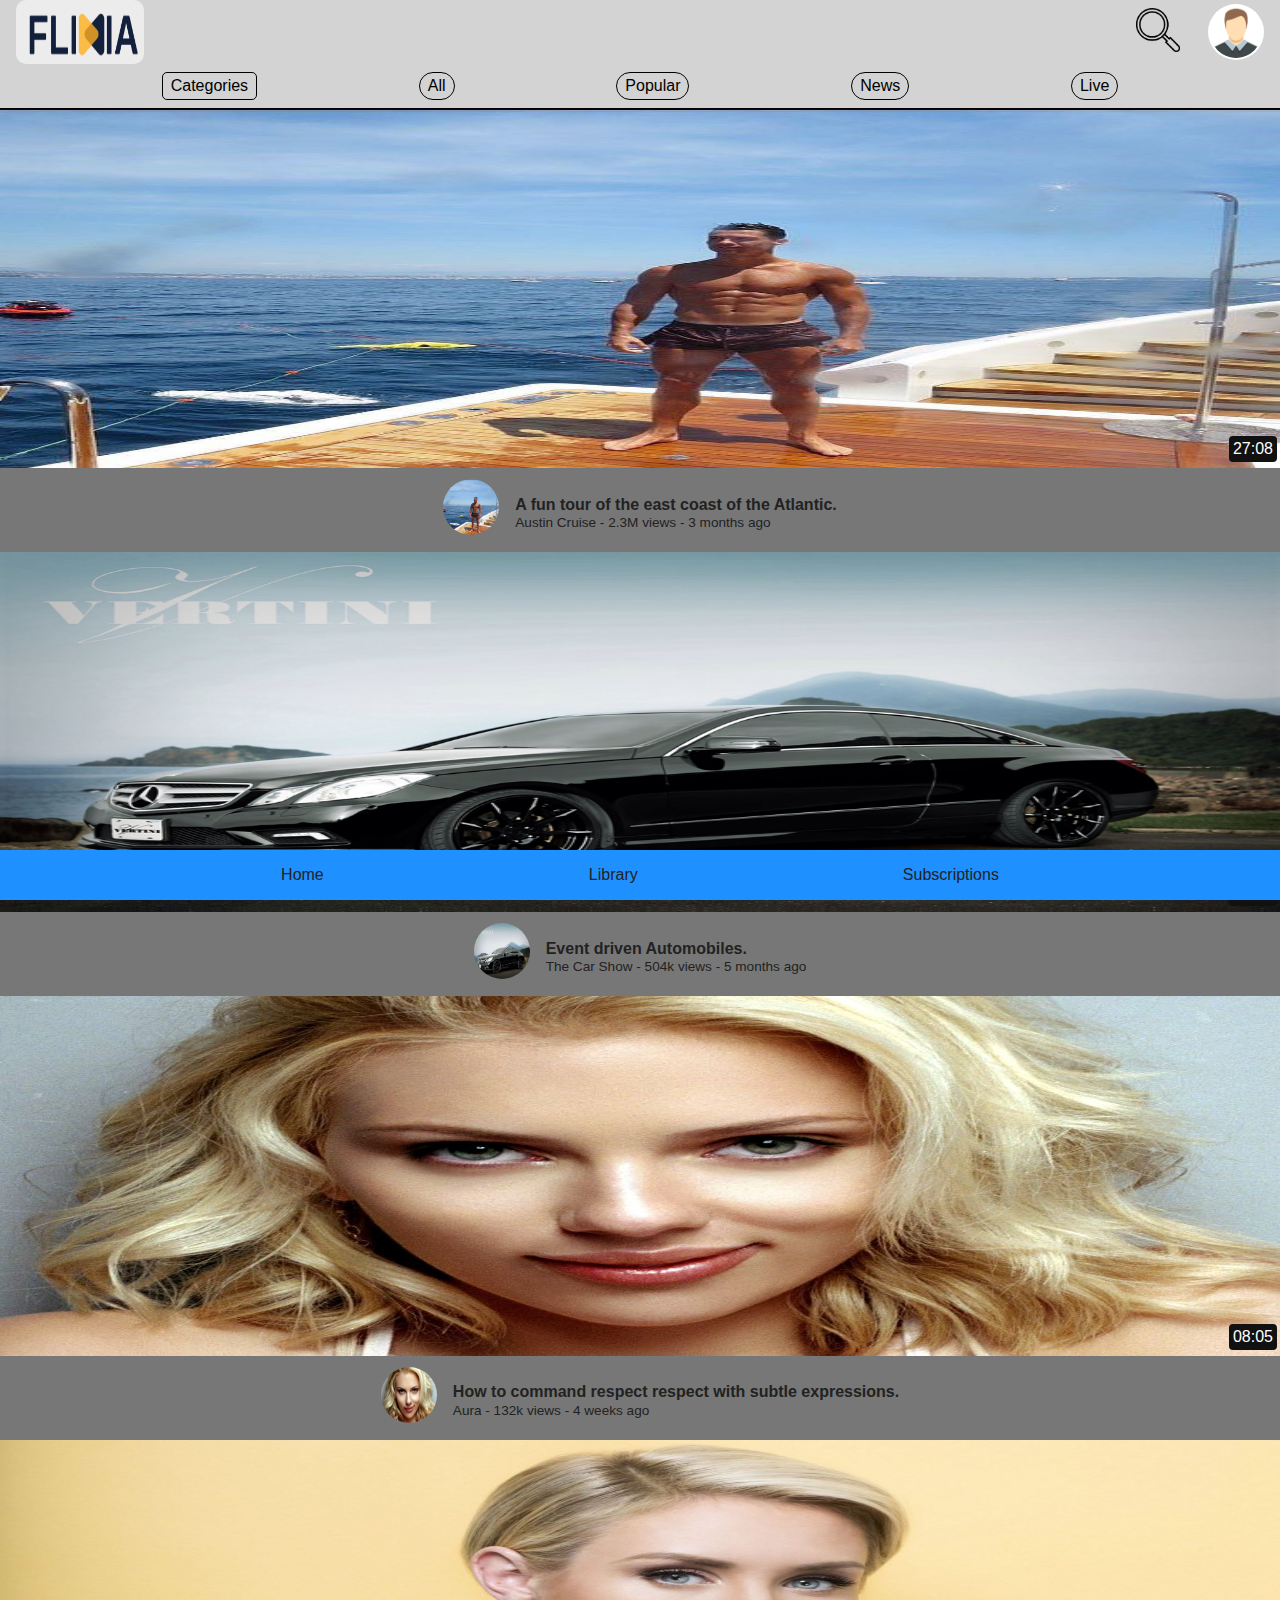
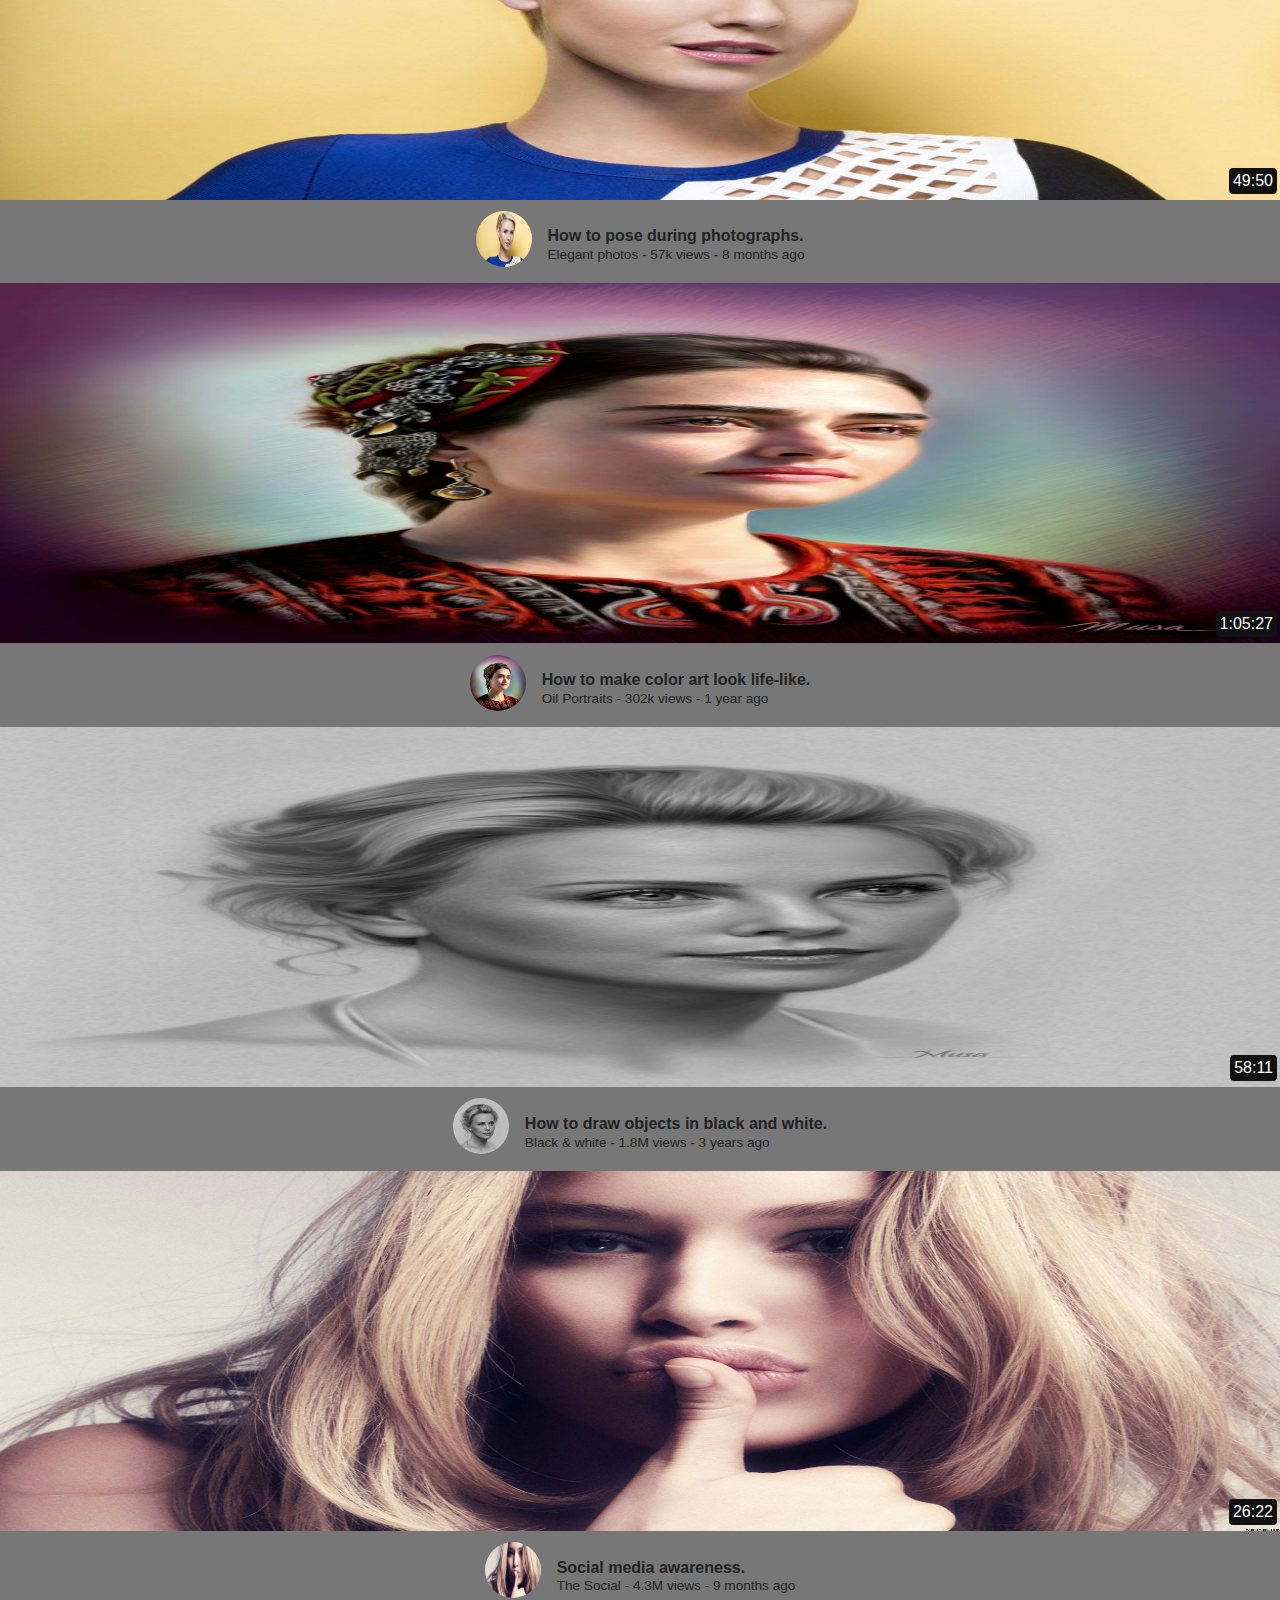
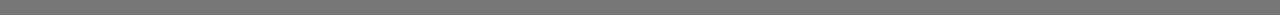
==== index.html @ a95a7e16 "added the right search icon and completed the base styling for the page" ====
<!DOCTYPE html>
<html lang="en">
<head>
    <meta charset="UTF-8">
    <meta http-equiv="X-UA-Compatible" content="IE=edge">
    <meta name="viewport" content="width=device-width, initial-scale=1.0">
    <title>Flixia</title>
    <link rel="stylesheet" href="index.css">
</head>
<body>
    <header>
        <nav class="navbar">
            <div class="top-nav">
                <div class="left">
                    <img id="logo" src="images/Flixia.PNG" alt="logo">
                </div>
                <div class="right">
                    <div class="nav-search">
                        <img src="images/search_wb.png" alt="">
                    </div>
                    <div><img id="profile" src="images/Male.png" alt="profile"></div>
                </div>
            </div>
            <div class="bottom-nav">
                <div id="cg">Categories</div>
                <div>All</div>
                <div>Popular</div>
                <div>News</div>
                <div>Live</div>
            </div>
        </nav>
    </header>

    <main>
        <section>
            <div>
                <div class="video-content">
                    <div class="thumbnail-box">
                        <img 
                            class="thumbnail" 
                            src="images/vacation2.jpg" 
                            alt="sea cruise"
                        >
                        <span class="duration">27:08</span>
                    </div>
                    <div class="vd-details">
                        <div>
                            <img 
                                class="thumbnail-small" 
                                src="images/vacation2.jpg" 
                                alt="sea cruise"
                            >
                        </div>
                        <div class="description">
                            <h4>A fun tour of the east coast of the Atlantic.</h4>
                            <p>Austin Cruise - 2.3M views - 3 months ago</p>
                        </div>
                    </div>
                </div>
                <div class="video-content">
                    <div class="thumbnail-box">
                        <img 
                            class="thumbnail" 
                            src="images/car show.jpg" 
                            alt="mercedes sedan"
                        >
                        <span class="duration">22:17</span>
                    </div>
                    <div class="vd-details">
                        <div>
                            <img 
                                class="thumbnail-small" 
                                src="images/car show.jpg" 
                                alt="mercedes sedan"
                            >
                        </div>
                        <div class="description">
                            <h4>Event driven Automobiles.</h4>
                            <p>The Car Show - 504k views - 5 months ago</p>
                        </div>
                    </div>
                </div>
                <div class="video-content">
                    <div class="thumbnail-box">
                        <img 
                            class="thumbnail" 
                            src="images/scarlett.jpg" 
                            alt="Scarlett Johanssen"
                        >
                        <span class="duration">08:05</span>
                    </div>
                    <div class="vd-details">
                        <div>
                            <img 
                                class="thumbnail-small" 
                                src="images/scarlett.jpg" 
                                alt="Scarlett Johanssen"
                            >
                        </div>
                        <div class="description">
                            <h4>How to command respect respect with subtle expressions.</h4>
                            <p>Aura - 132k views - 4 weeks ago</p>
                        </div>
                    </div>
                </div>
                <div class="video-content">
                    <div class="thumbnail-box">
                        <img 
                            class="thumbnail" 
                            src="images/portrait.jpg" 
                            alt="a lady in blue dress and brown background"
                        >
                        <span class="duration">49:50</span>
                    </div>
                    <div class="vd-details">
                        <div>
                            <img 
                                class="thumbnail-small" 
                                src="images/portrait.jpg" 
                                alt="a lady in blue dress and brown background"
                            >
                        </div>
                        <div class="description">
                            <h4>How to pose during photographs.</h4>
                            <p>Elegant photos - 57k views - 8 months ago</p>
                        </div>
                    </div>
                </div>
                <div class="video-content">
                    <div class="thumbnail-box">
                        <img 
                            class="thumbnail" 
                            src="images/color art.jpg" 
                            alt="color art"
                        >
                        <span class="duration">1:05:27</span>
                    </div>
                    <div class="vd-details">
                        <div>
                            <img 
                                class="thumbnail-small" 
                                src="images/color art.jpg" 
                                alt="color art"
                            >
                        </div>
                        <div class="description">
                            <h4>How to make color art look life-like.</h4>
                            <p>Oil Portraits - 302k views - 1 year ago</p>
                        </div>
                    </div>
                </div>
                <div class="video-content">
                    <div class="thumbnail-box">
                        <img 
                            class="thumbnail" 
                            src="images/charlize.jpg" 
                            alt="black and white portrait"
                        >
                        <span class="duration">58:11</span>
                    </div>
                    <div class="vd-details">
                        <div>
                            <img 
                                class="thumbnail-small" 
                                src="images/charlize.jpg" 
                                alt="black and white portrait"
                            >
                        </div>
                        <div class="description">
                            <h4>How to draw objects in black and white.</h4>
                            <p>Black & white - 1.8M views - 3 years ago</p>
                        </div>
                    </div>
                </div>
                <div class="video-content">
                    <div class="thumbnail-box">
                        <img 
                            class="thumbnail" 
                            src="images/thumbsup.jpg" 
                            alt="a lady with her hand on her lips"
                        >
                        <span class="duration">26:22</span>
                    </div>
                    <div class="vd-details">
                        <div>
                            <img 
                                class="thumbnail-small" 
                                src="images/thumbsup.jpg" 
                                alt="a lady with her hand on her lips"
                            >
                        </div>
                        <div class="description">
                            <h4>Social media awareness.</h4>
                            <p>The Social - 4.3M views - 9 months ago</p>
                        </div>
                    </div>
                </div>
            </div>
        </section>
    </main>

    <footer>
        <div class="footer-els">
            <div>Home</div>
            <div>Library</div>
            <div>Subscriptions</div>
        </div>
    </footer>
</body>
</html>
---- index.css ----
/* General styling */
* {
    box-sizing: border-box;
}

html {
    font-family: 'Montserrat', sans-serif;
}

body {
    margin: 0;
    color: #222;
    background-color: lightgrey;
    /* background: rgb(75, 75, 134); */
}

/* Navigation styles */
nav.navbar {
    display: flex;
    flex-direction: column;
}

div.top-nav {
    display: flex;
    justify-content: space-between;
    height: 4rem;
    
}

img#logo {
    border-radius: 10px;
    width: 8rem;
    height: 100%;
    margin-left: 1rem;
}

.right {
    display: flex;
    width: 10.5rem;
    align-items: center;
    justify-content: space-between;
}

.nav-search img {
    margin-left: 1.5rem;
    width: 2.75rem;
    height: 2.75rem;
}

img#profile {
    width: 3.5rem;
    height: 3.5rem;
    padding: 0.125rem;
    border-radius: 50%;
    background-color: white;
    margin-right: 1rem;
    margin-top: 0.25rem;
}

div.bottom-nav {
    display: flex;
    justify-content: space-evenly;
    /* background-color: coral; */
    color: black;
    max-width: 100%;
}

#cg {
    border-radius: 5px;
}

div.bottom-nav div {
    display: flex;
    align-items: center;
    border: 1px solid black;
    border-radius: 20px;
    padding: 0.25rem 0.5rem;
    margin: 0.5rem 0;
}

div.bottom-nav div:hover {
    background-color: #333;
    color: #ddd;
    cursor: pointer;
}

.thumbnail-box {
    position: relative;
    margin-bottom: -.85rem;
}

.thumbnail {
    width: 100%;
    height: 22.5rem;
    transition: all 0.8s;
}

.thumbnail:hover {
    cursor: pointer;
    transform: scale(1.05);
    overflow: hidden;
}

.duration {
    background-color: #111;
    color: white;
    padding: 0.25rem;
    border-radius: 4px;
    position: absolute;
    right: 3px;
    bottom: 10px;
}

.vd-details {
    /* margin-top: -7px; */
    display: flex;
    justify-content: center;
    align-items: center;
    padding-top: 0.5rem;
    background-color: #777;
}

.thumbnail-small {
    width: 3.5rem;
    height: 3.5rem;
    border-radius: 50%;
    margin: 0 0.5rem;
}

.description {
    padding: 0.5rem;
}

.description h4 {
    margin-bottom: -0.75rem;
}

.description p {
    font-weight: 500;
    font-size: 85%;
}

.footer-els {
    display: flex;
    justify-content: space-evenly;
    width: 100%;
    background-color: dodgerblue;
    padding: 1rem;
    position: fixed;
    bottom: 0;
}
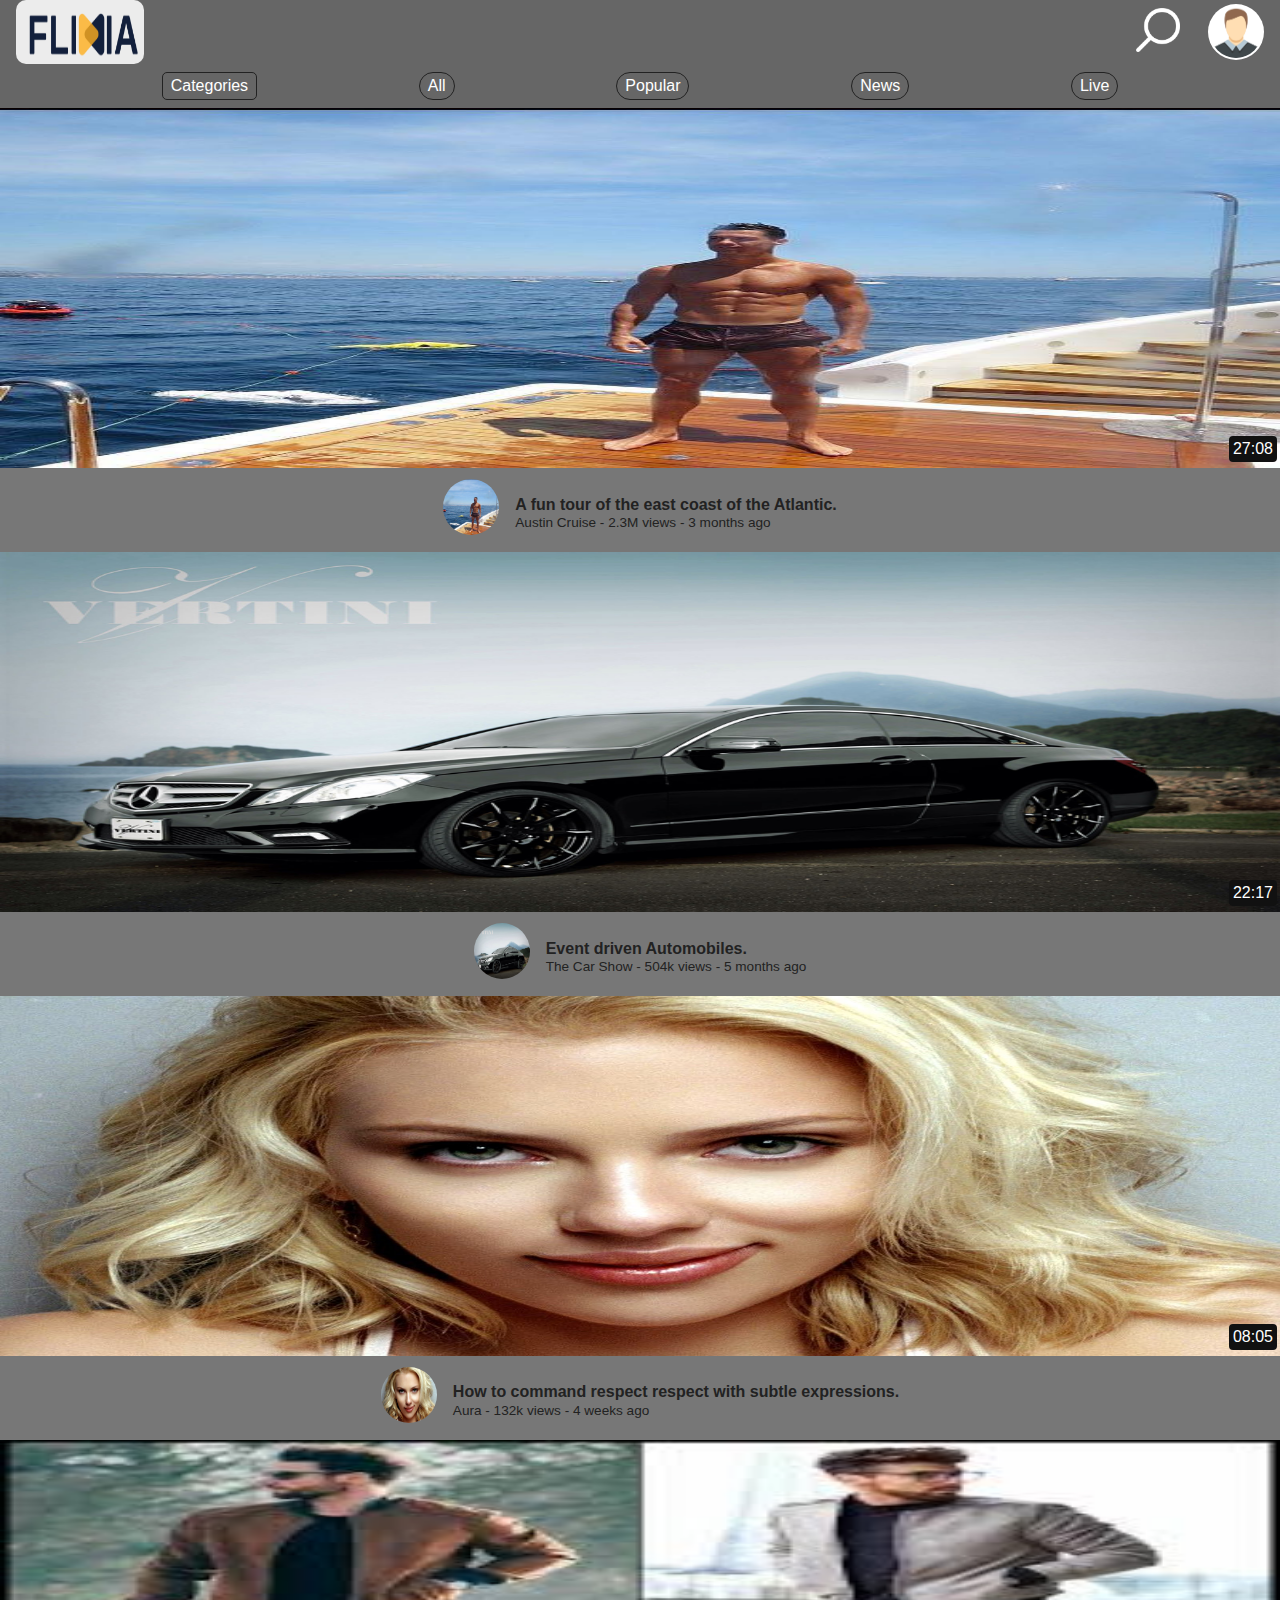
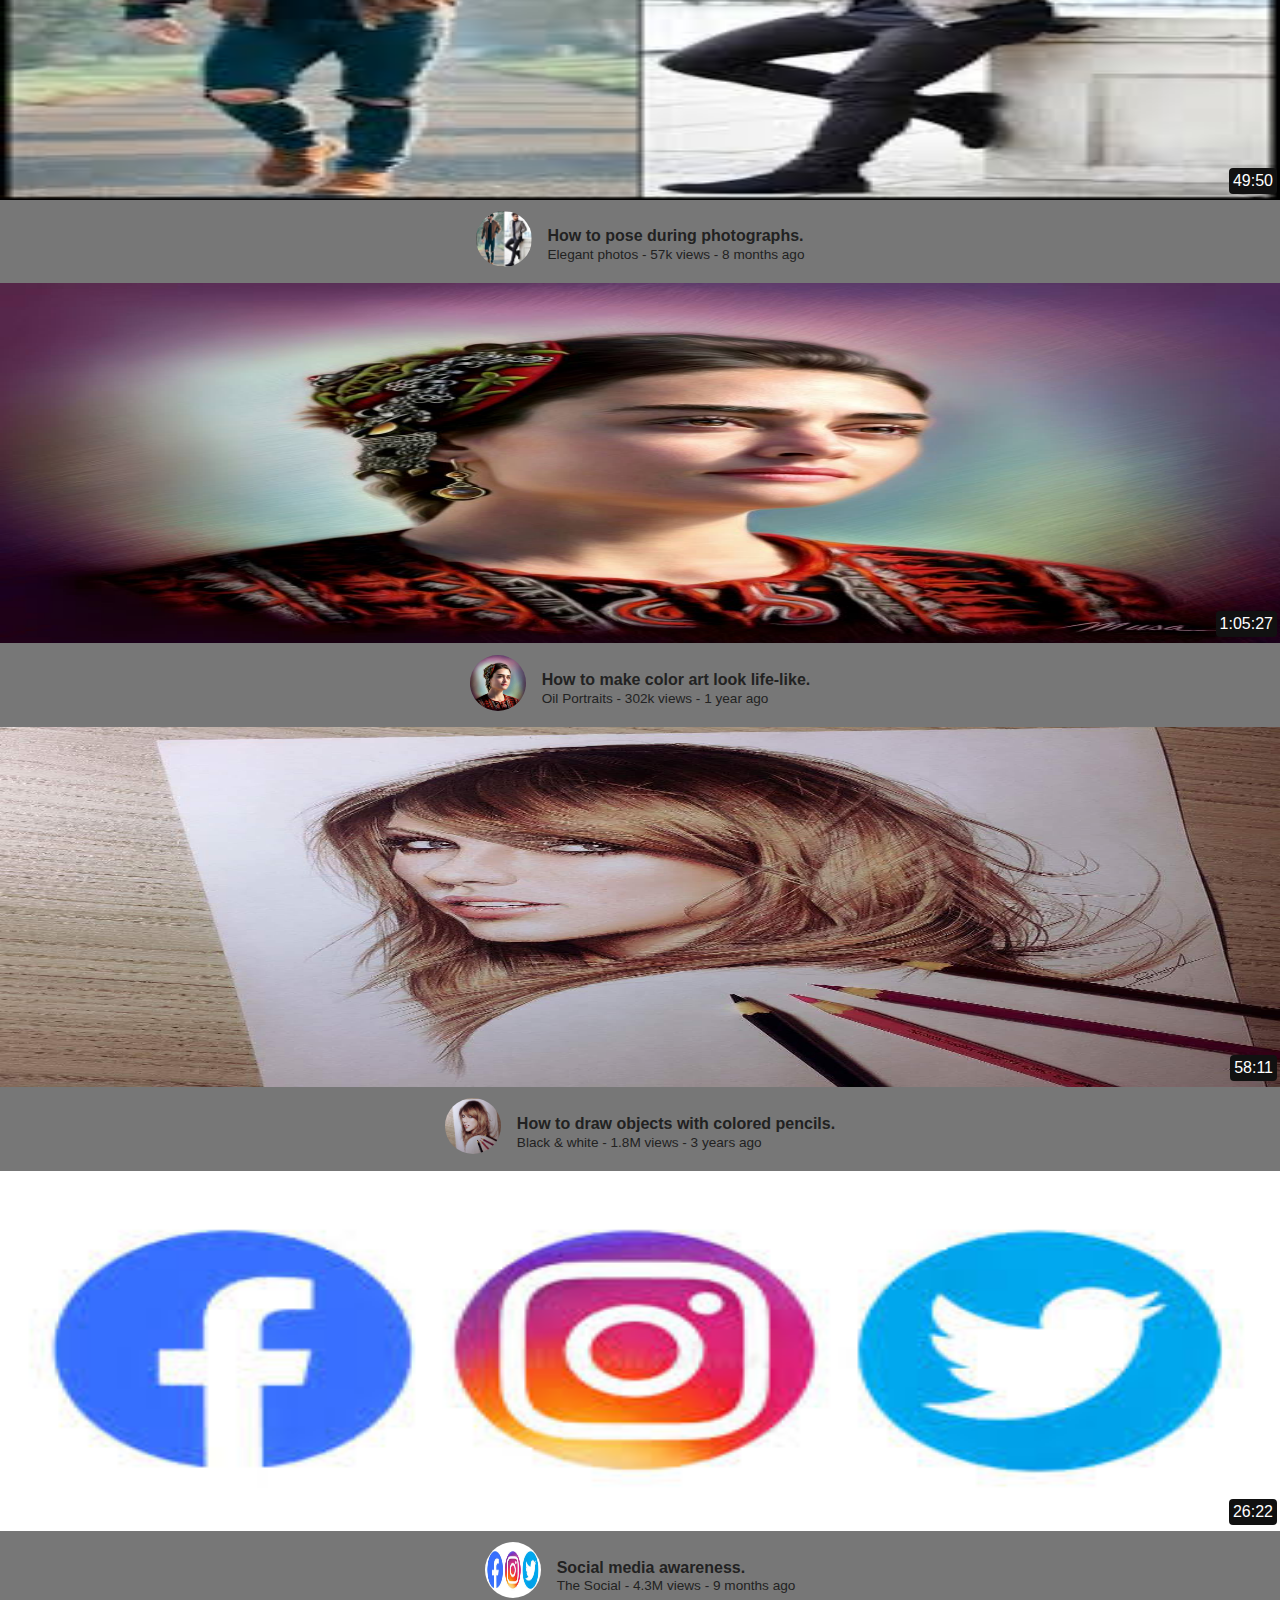
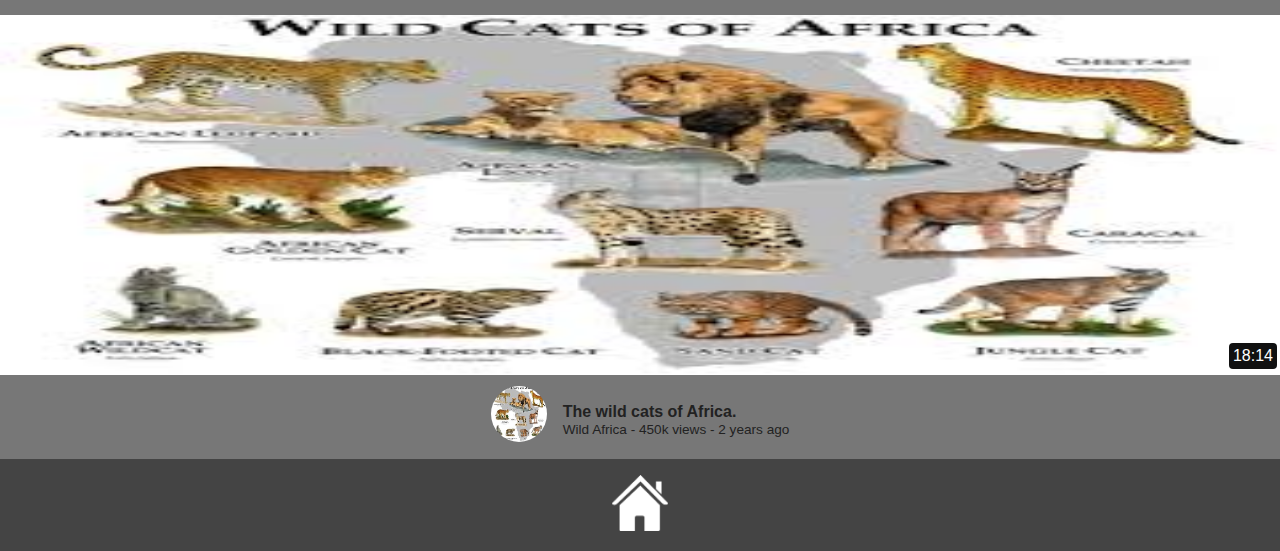
==== commit aae99164: "added more photos and more styles" ====
--- a/index.html
+++ b/index.html
@@ -16,7 +16,7 @@
                 </div>
                 <div class="right">
                     <div class="nav-search">
-                        <img src="images/search_wb.png" alt="">
+                        <img src="images/search_wr.png" alt="">
                     </div>
                     <div><img id="profile" src="images/Male.png" alt="profile"></div>
                 </div>
@@ -33,7 +33,7 @@
 
     <main>
         <section>
-            <div>
+            <div class="video-contents">
                 <div class="video-content">
                     <div class="thumbnail-box">
                         <img 
@@ -107,7 +107,7 @@
                     <div class="thumbnail-box">
                         <img 
                             class="thumbnail" 
-                            src="images/portrait.jpg" 
+                            src="images/posing.jpeg" 
                             alt="a lady in blue dress and brown background"
                         >
                         <span class="duration">49:50</span>
@@ -116,7 +116,7 @@
                         <div>
                             <img 
                                 class="thumbnail-small" 
-                                src="images/portrait.jpg" 
+                                src="images/posing.jpeg" 
                                 alt="a lady in blue dress and brown background"
                             >
                         </div>
@@ -153,7 +153,7 @@
                     <div class="thumbnail-box">
                         <img 
                             class="thumbnail" 
-                            src="images/charlize.jpg" 
+                            src="images/pencil_art.jpg" 
                             alt="black and white portrait"
                         >
                         <span class="duration">58:11</span>
@@ -162,12 +162,12 @@
                         <div>
                             <img 
                                 class="thumbnail-small" 
-                                src="images/charlize.jpg" 
-                                alt="black and white portrait"
-                            >
-                        </div>
-                        <div class="description">
-                            <h4>How to draw objects in black and white.</h4>
+                                src="images/pencil_art.jpg" 
+                                alt="colored art"
+                            >
+                        </div>
+                        <div class="description">
+                            <h4>How to draw objects with colored pencils.</h4>
                             <p>Black & white - 1.8M views - 3 years ago</p>
                         </div>
                     </div>
@@ -176,8 +176,8 @@
                     <div class="thumbnail-box">
                         <img 
                             class="thumbnail" 
-                            src="images/thumbsup.jpg" 
-                            alt="a lady with her hand on her lips"
+                            src="images/social3.jpeg" 
+                            alt="social media icons"
                         >
                         <span class="duration">26:22</span>
                     </div>
@@ -185,13 +185,35 @@
                         <div>
                             <img 
                                 class="thumbnail-small" 
-                                src="images/thumbsup.jpg" 
-                                alt="a lady with her hand on her lips"
+                                src="images/social3.jpeg" 
+                                alt="social media icons"
                             >
                         </div>
                         <div class="description">
                             <h4>Social media awareness.</h4>
                             <p>The Social - 4.3M views - 9 months ago</p>
+                        </div>
+                    </div>
+                <div class="video-content">
+                    <div class="thumbnail-box">
+                        <img 
+                            class="thumbnail" 
+                            src="images/wildcats.jpeg" 
+                            alt="african wildcats"
+                        >
+                        <span class="duration">18:14</span>
+                    </div>
+                    <div class="vd-details">
+                        <div>
+                            <img 
+                                class="thumbnail-small" 
+                                src="images/wildcats.jpeg" 
+                                alt="african wildcats"
+                            >
+                        </div>
+                        <div class="description">
+                            <h4>The wild cats of Africa.</h4>
+                            <p>Wild Africa - 450k views - 2 years ago</p>
                         </div>
                     </div>
                 </div>
@@ -201,9 +223,11 @@
 
     <footer>
         <div class="footer-els">
-            <div>Home</div>
-            <div>Library</div>
-            <div>Subscriptions</div>
+            <div>
+                <img class="home" src="images/home.png" alt="house icon">
+            </div>
+            <!-- <div>Library</div>
+            <div>Subscriptions</div> -->
         </div>
     </footer>
 </body>
--- a/index.css
+++ b/index.css
@@ -11,7 +11,7 @@
 body {
     margin: 0;
     color: #222;
-    background-color: lightgrey;
+    /* background-color: lightgrey; */
     /* background: rgb(75, 75, 134); */
 }
 
@@ -19,6 +19,7 @@
 nav.navbar {
     display: flex;
     flex-direction: column;
+    background-color: #666;
 }
 
 div.top-nav {
@@ -46,6 +47,7 @@
     margin-left: 1.5rem;
     width: 2.75rem;
     height: 2.75rem;
+    cursor: pointer;
 }
 
 img#profile {
@@ -61,8 +63,7 @@
 div.bottom-nav {
     display: flex;
     justify-content: space-evenly;
-    /* background-color: coral; */
-    color: black;
+    color: white;
     max-width: 100%;
 }
 
@@ -73,7 +74,7 @@
 div.bottom-nav div {
     display: flex;
     align-items: center;
-    border: 1px solid black;
+    border: 1px solid #222;
     border-radius: 20px;
     padding: 0.25rem 0.5rem;
     margin: 0.5rem 0;
@@ -83,6 +84,12 @@
     background-color: #333;
     color: #ddd;
     cursor: pointer;
+}
+
+/* Main section styles */
+.video-contents {
+    display: flex;
+    flex-direction: column;
 }
 
 .thumbnail-box {
@@ -113,7 +120,6 @@
 }
 
 .vd-details {
-    /* margin-top: -7px; */
     display: flex;
     justify-content: center;
     align-items: center;
@@ -145,8 +151,15 @@
     display: flex;
     justify-content: space-evenly;
     width: 100%;
-    background-color: dodgerblue;
+    background-color: #444;
     padding: 1rem;
-    position: fixed;
-    bottom: 0;
+    /* position: fixed;
+    bottom: 0; */
 }
+
+.home {
+    justify-self: center;
+    align-self: center;
+    width: 3.5rem;
+    height: 3.5rem;
+}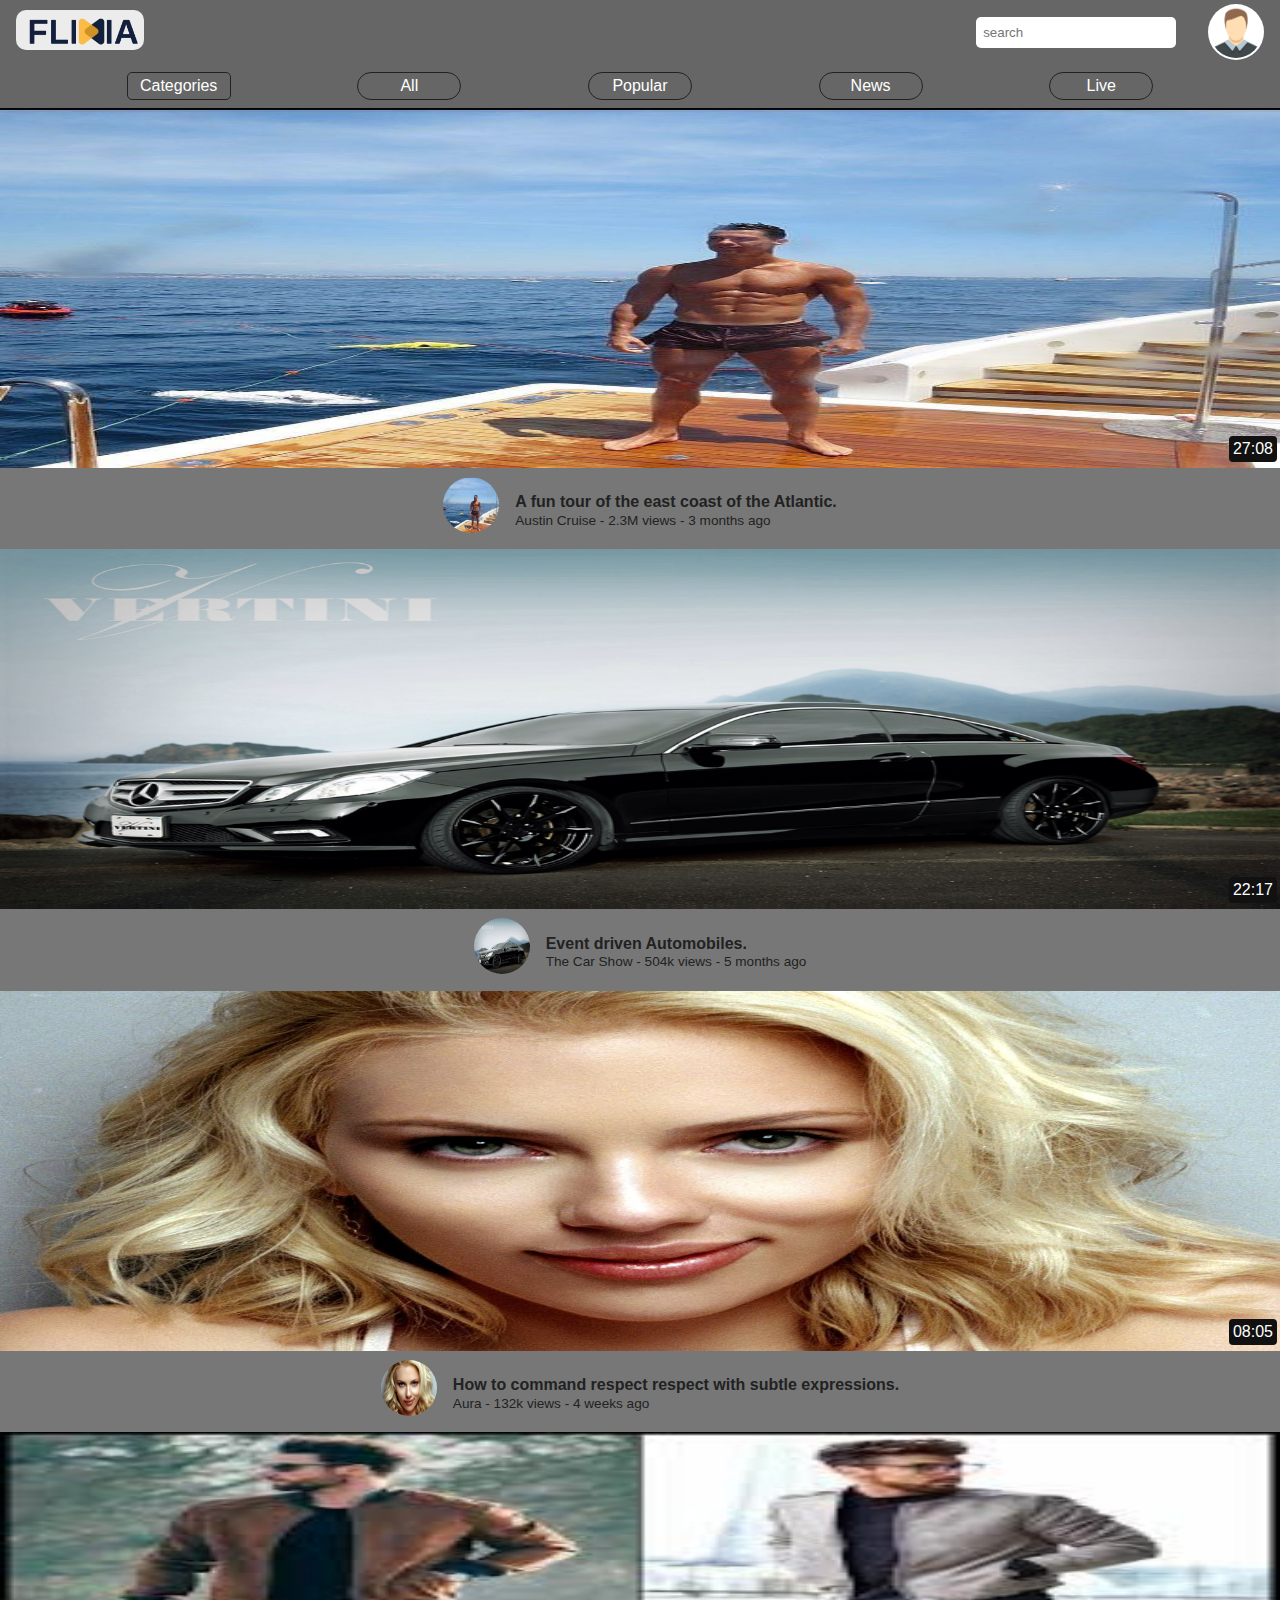
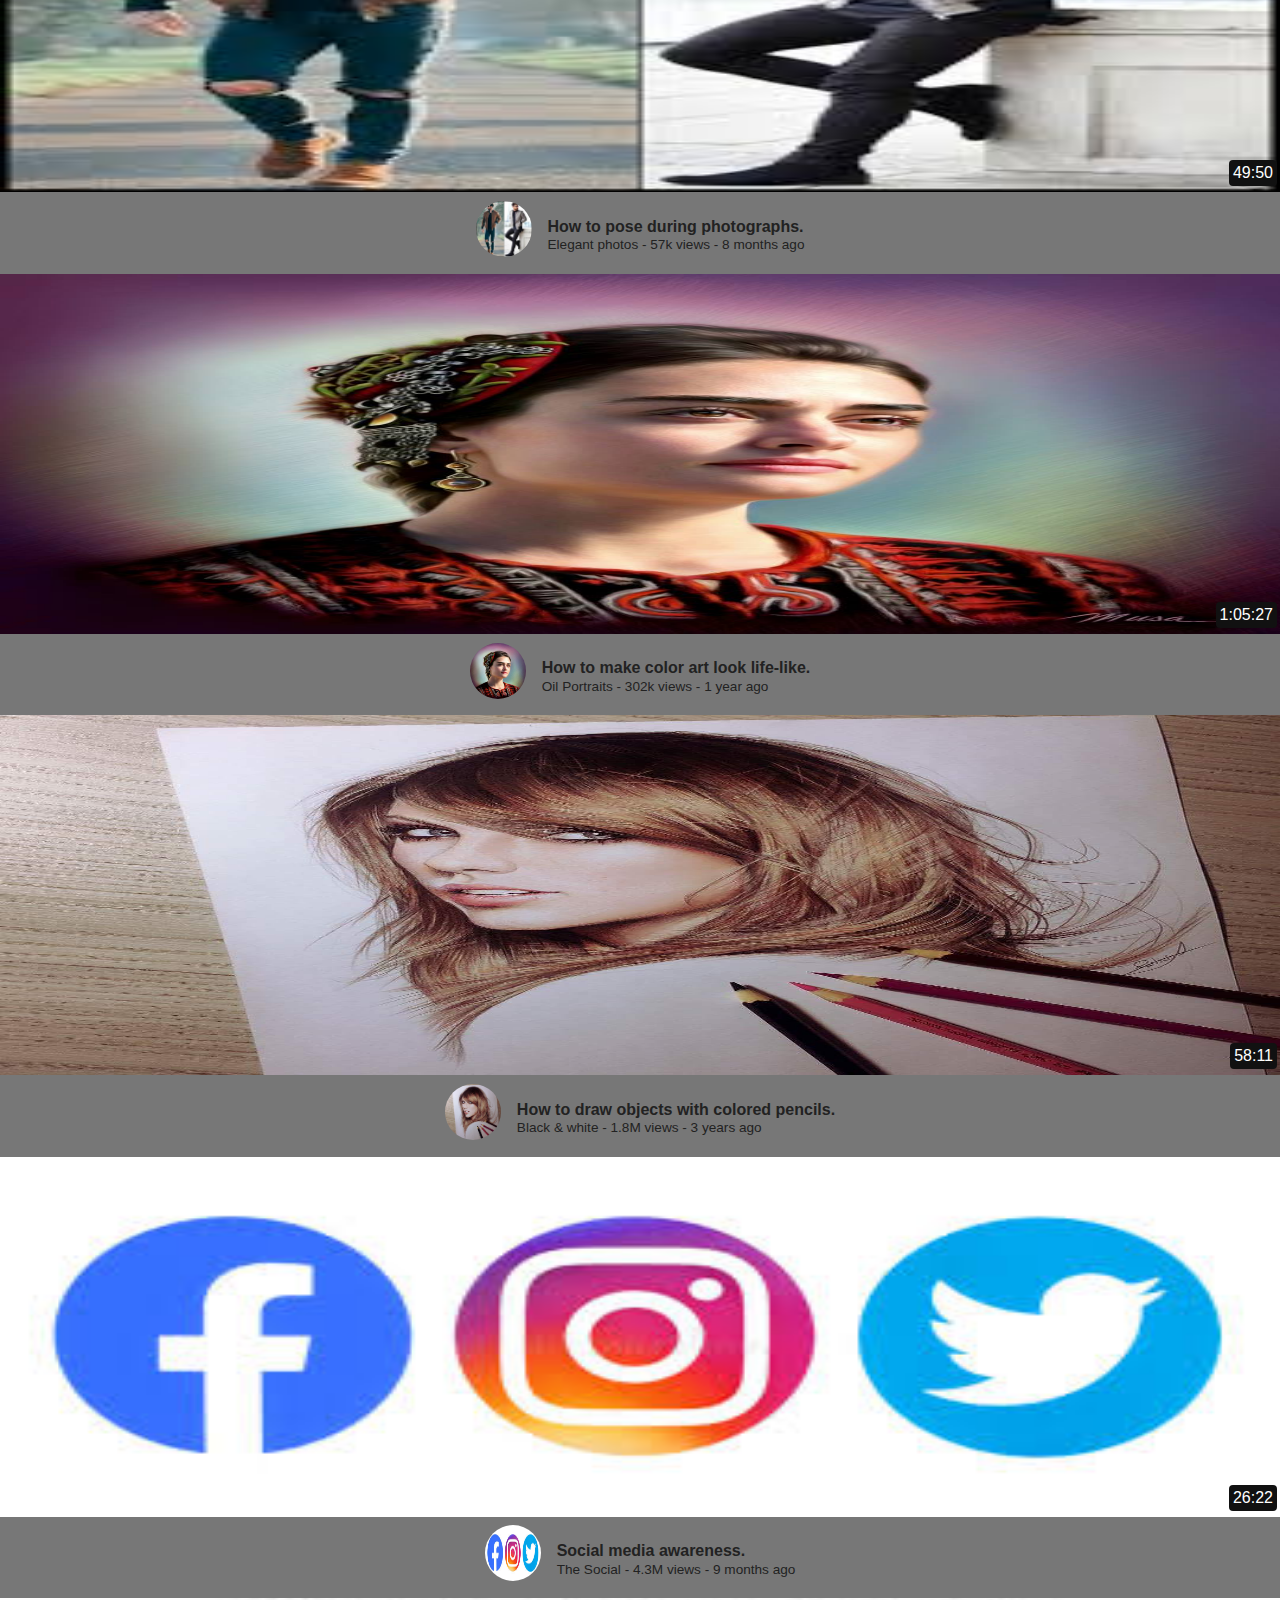
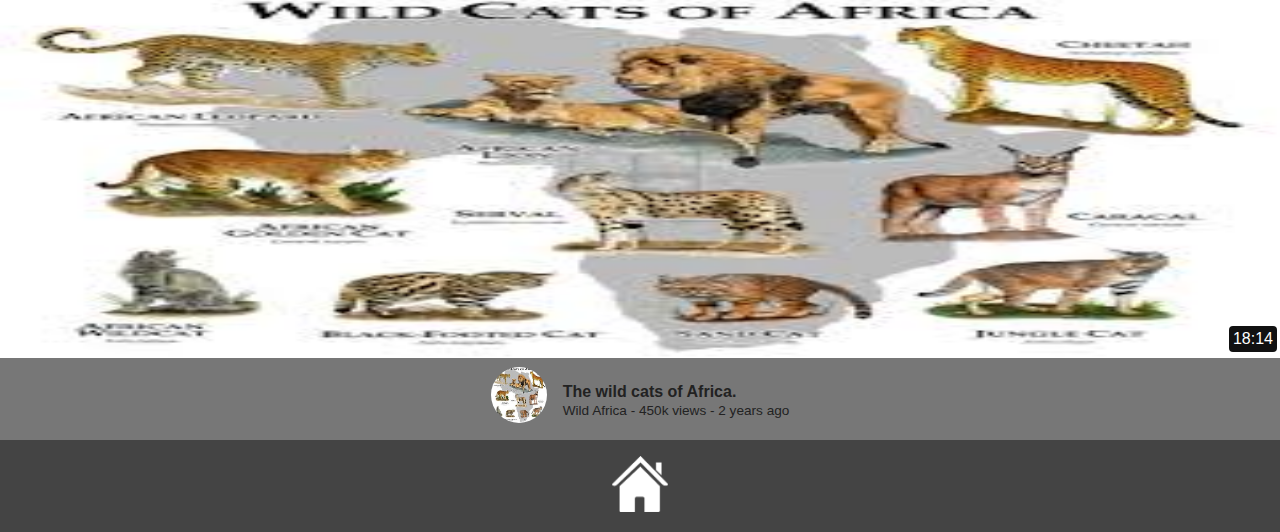
==== commit 3f153626: "added some media query" ====
--- a/index.html
+++ b/index.html
@@ -15,8 +15,11 @@
                     <img id="logo" src="images/Flixia.PNG" alt="logo">
                 </div>
                 <div class="right">
-                    <div class="nav-search">
+                    <div class="nav-search-icon">
                         <img src="images/search_wr.png" alt="">
+                    </div>
+                    <div class="nav-search-bar">
+                        <input type="text" placeholder="search">
                     </div>
                     <div><img id="profile" src="images/Male.png" alt="profile"></div>
                 </div>
--- a/index.css
+++ b/index.css
@@ -34,6 +34,7 @@
     width: 8rem;
     height: 100%;
     margin-left: 1rem;
+    cursor: pointer;
 }
 
 .right {
@@ -43,11 +44,15 @@
     justify-content: space-between;
 }
 
-.nav-search img {
+.nav-search-icon img {
     margin-left: 1.5rem;
     width: 2.75rem;
     height: 2.75rem;
     cursor: pointer;
+}
+
+.nav-search-bar {
+    display: none;
 }
 
 img#profile {
@@ -123,7 +128,7 @@
     display: flex;
     justify-content: center;
     align-items: center;
-    padding-top: 0.5rem;
+    padding-top: 0.35rem;
     background-color: #777;
 }
 
@@ -162,4 +167,55 @@
     align-self: center;
     width: 3.5rem;
     height: 3.5rem;
+}
+
+@media only screen and (min-width: 600px) {
+    .top-nav {
+        align-items: center;
+        padding-right: 0 2rem;
+        /* justify-content: center; */
+    }
+
+    .bottom-nav {
+        justify-content: space-between;
+    }
+
+    .bottom-nav div {
+        display: flex;
+        align-items: center;
+        justify-content: center;
+        width: 6.5rem;
+        text-align: center;
+    }
+
+    .nav-search-icon {
+        display: none;
+    }
+
+    .nav-search-bar {
+        display: block;
+        margin-left: -8.5rem;
+    }
+    
+    .nav-search-bar input {
+        width: 12.5rem;
+        padding: 0.5rem 0.45rem;
+        border: none;
+        border-radius: 5px;
+        outline: none;
+    }
+
+    /* .thumbnail {
+        height: 35rem;
+    } */
+}
+
+@media only screen and (min-width: 768px) {
+    body {
+        background-color: olive;
+    }
+}
+
+@media only screen and (min-width: 992px) {
+
 }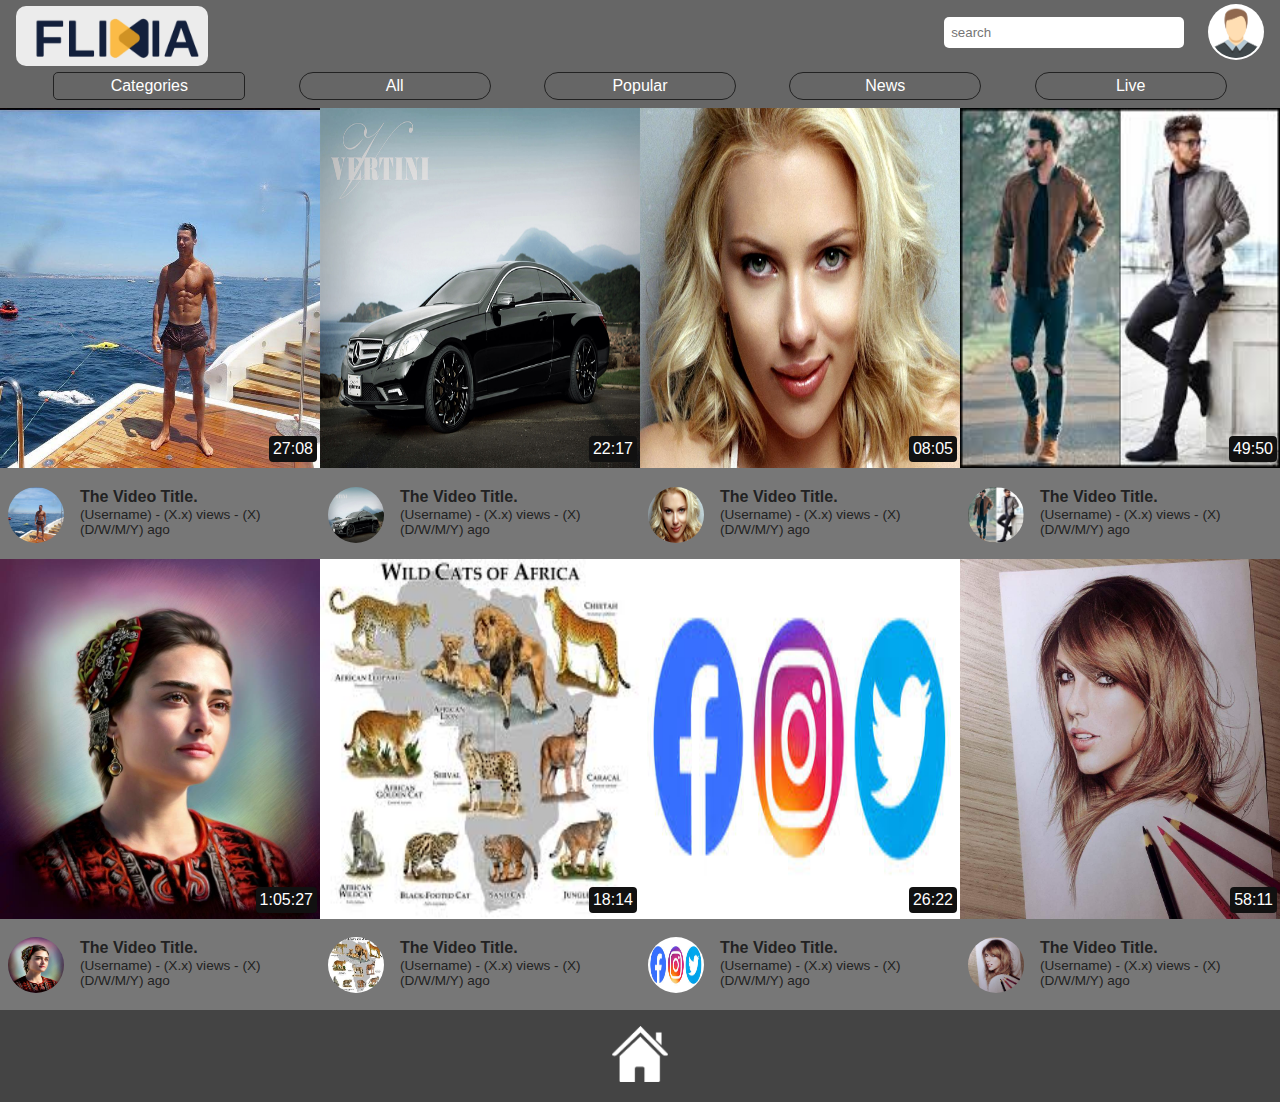
==== commit 5761b284: "made the page responsive on mobile, tablet and desktop" ====
--- a/index.html
+++ b/index.html
@@ -37,6 +37,7 @@
     <main>
         <section>
             <div class="video-contents">
+
                 <div class="video-content">
                     <div class="thumbnail-box">
                         <img 
@@ -55,11 +56,12 @@
                             >
                         </div>
                         <div class="description">
-                            <h4>A fun tour of the east coast of the Atlantic.</h4>
-                            <p>Austin Cruise - 2.3M views - 3 months ago</p>
-                        </div>
-                    </div>
-                </div>
+                            <h4>The Video Title.</h4>
+                            <p>(Username) - (X.x) views - (X) (D/W/M/Y) ago</p>
+                        </div>
+                    </div>
+                </div>
+
                 <div class="video-content">
                     <div class="thumbnail-box">
                         <img 
@@ -78,11 +80,12 @@
                             >
                         </div>
                         <div class="description">
-                            <h4>Event driven Automobiles.</h4>
-                            <p>The Car Show - 504k views - 5 months ago</p>
-                        </div>
-                    </div>
-                </div>
+                            <h4>The Video Title.</h4>
+                            <p>(Username) - (X.x) views - (X) (D/W/M/Y) ago</p>
+                        </div>
+                    </div>
+                </div>
+
                 <div class="video-content">
                     <div class="thumbnail-box">
                         <img 
@@ -101,12 +104,13 @@
                             >
                         </div>
                         <div class="description">
-                            <h4>How to command respect respect with subtle expressions.</h4>
-                            <p>Aura - 132k views - 4 weeks ago</p>
-                        </div>
-                    </div>
-                </div>
-                <div class="video-content">
+                            <h4>The Video Title.</h4>
+                            <p>(Username) - (X.x) views - (X) (D/W/M/Y) ago</p>
+                        </div>
+                    </div>
+                </div>
+
+                <div class="video-content pose">
                     <div class="thumbnail-box">
                         <img 
                             class="thumbnail" 
@@ -124,11 +128,12 @@
                             >
                         </div>
                         <div class="description">
-                            <h4>How to pose during photographs.</h4>
-                            <p>Elegant photos - 57k views - 8 months ago</p>
-                        </div>
-                    </div>
-                </div>
+                            <h4>The Video Title.</h4>
+                            <p>(Username) - (X.x) views - (X) (D/W/M/Y) ago</p>
+                        </div>
+                    </div>
+                </div>
+
                 <div class="video-content">
                     <div class="thumbnail-box">
                         <img 
@@ -147,17 +152,66 @@
                             >
                         </div>
                         <div class="description">
-                            <h4>How to make color art look life-like.</h4>
-                            <p>Oil Portraits - 302k views - 1 year ago</p>
-                        </div>
-                    </div>
-                </div>
+                            <h4>The Video Title.</h4>
+                            <p>(Username) - (X.x) views - (X) (D/W/M/Y) ago</p>
+                        </div>
+                    </div>
+                </div>
+
+                <div class="video-content">
+                    <div class="thumbnail-box">
+                        <img 
+                            class="thumbnail" 
+                            src="images/wildcats.jpeg" 
+                            alt="african wildcats"
+                        >
+                        <span class="duration">18:14</span>
+                    </div>
+                    <div class="vd-details">
+                        <div>
+                            <img 
+                                class="thumbnail-small" 
+                                src="images/wildcats.jpeg" 
+                                alt="african wildcats"
+                            >
+                        </div>
+                        <div class="description">
+                            <h4>The Video Title.</h4>
+                            <p>(Username) - (X.x) views - (X) (D/W/M/Y) ago</p>
+                        </div>
+                    </div>
+                </div>
+
+                <div class="video-content">
+                    <div class="thumbnail-box">
+                        <img 
+                            class="thumbnail" 
+                            src="images/social3.jpeg" 
+                            alt="social media icons"
+                        >
+                        <span class="duration">26:22</span>
+                    </div>
+                    <div class="vd-details">
+                        <div>
+                            <img 
+                                class="thumbnail-small" 
+                                src="images/social3.jpeg" 
+                                alt="social media icons"
+                            >
+                        </div>
+                        <div class="description">
+                            <h4>The Video Title.</h4>
+                            <p>(Username) - (X.x) views - (X) (D/W/M/Y) ago</p>
+                        </div>
+                    </div>                  
+                </div>
+
                 <div class="video-content">
                     <div class="thumbnail-box">
                         <img 
                             class="thumbnail" 
                             src="images/pencil_art.jpg" 
-                            alt="black and white portrait"
+                            alt="colored art"
                         >
                         <span class="duration">58:11</span>
                     </div>
@@ -170,57 +224,13 @@
                             >
                         </div>
                         <div class="description">
-                            <h4>How to draw objects with colored pencils.</h4>
-                            <p>Black & white - 1.8M views - 3 years ago</p>
-                        </div>
-                    </div>
-                </div>
-                <div class="video-content">
-                    <div class="thumbnail-box">
-                        <img 
-                            class="thumbnail" 
-                            src="images/social3.jpeg" 
-                            alt="social media icons"
-                        >
-                        <span class="duration">26:22</span>
-                    </div>
-                    <div class="vd-details">
-                        <div>
-                            <img 
-                                class="thumbnail-small" 
-                                src="images/social3.jpeg" 
-                                alt="social media icons"
-                            >
-                        </div>
-                        <div class="description">
-                            <h4>Social media awareness.</h4>
-                            <p>The Social - 4.3M views - 9 months ago</p>
-                        </div>
-                    </div>
-                <div class="video-content">
-                    <div class="thumbnail-box">
-                        <img 
-                            class="thumbnail" 
-                            src="images/wildcats.jpeg" 
-                            alt="african wildcats"
-                        >
-                        <span class="duration">18:14</span>
-                    </div>
-                    <div class="vd-details">
-                        <div>
-                            <img 
-                                class="thumbnail-small" 
-                                src="images/wildcats.jpeg" 
-                                alt="african wildcats"
-                            >
-                        </div>
-                        <div class="description">
-                            <h4>The wild cats of Africa.</h4>
-                            <p>Wild Africa - 450k views - 2 years ago</p>
-                        </div>
-                    </div>
-                </div>
-            </div>
+                            <h4>The Video Title.</h4>
+                            <p>(Username) - (X.x) views - (X) (D/W/M/Y) ago</p>
+                        </div>
+                    </div>
+                </div>
+
+            </div>   
         </section>
     </main>
 
@@ -229,8 +239,6 @@
             <div>
                 <img class="home" src="images/home.png" alt="house icon">
             </div>
-            <!-- <div>Library</div>
-            <div>Subscriptions</div> -->
         </div>
     </footer>
 </body>
--- a/index.css
+++ b/index.css
@@ -32,7 +32,8 @@
 img#logo {
     border-radius: 10px;
     width: 8rem;
-    height: 100%;
+    height: 85%;
+    margin-top: 0.5rem;
     margin-left: 1rem;
     cursor: pointer;
 }
@@ -100,6 +101,7 @@
 .thumbnail-box {
     position: relative;
     margin-bottom: -.85rem;
+    overflow: hidden;
 }
 
 .thumbnail {
@@ -110,7 +112,7 @@
 
 .thumbnail:hover {
     cursor: pointer;
-    transform: scale(1.05);
+    transform: scale(1.1);
     overflow: hidden;
 }
 
@@ -128,8 +130,11 @@
     display: flex;
     justify-content: center;
     align-items: center;
-    padding-top: 0.35rem;
     background-color: #777;
+}
+
+.vd-details img {
+    margin-top: 1rem;
 }
 
 .thumbnail-small {
@@ -170,10 +175,13 @@
 }
 
 @media only screen and (min-width: 600px) {
+    img#logo {
+        width: 10rem;
+    }
+
     .top-nav {
         align-items: center;
         padding-right: 0 2rem;
-        /* justify-content: center; */
     }
 
     .bottom-nav {
@@ -184,7 +192,7 @@
         display: flex;
         align-items: center;
         justify-content: center;
-        width: 6.5rem;
+        width: 7.8rem;
         text-align: center;
     }
 
@@ -204,18 +212,48 @@
         border-radius: 5px;
         outline: none;
     }
-
-    /* .thumbnail {
-        height: 35rem;
-    } */
 }
 
 @media only screen and (min-width: 768px) {
-    body {
-        background-color: olive;
+    .video-contents {
+        display: flex;
+        flex-direction: row;
+        justify-content: space-around;
+        align-items: flex-start;
+        gap: 0;
+        flex-wrap: wrap;  
+    }
+
+    .video-content {
+        flex-direction: row;
+        flex-wrap: wrap;
+        width: 50%;
+    }
+
+    .vd-details {
+        height: auto;
     }
 }
 
 @media only screen and (min-width: 992px) {
-
+    img#logo {
+        width: 12rem;
+        margin-top: 0.75rem;
+    }
+
+    .nav-search-bar {
+        margin-left: -10.5rem;
+    }
+
+    .nav-search-bar input {
+        width: 15rem;
+    }
+
+    .bottom-nav div {
+        width: 12rem;
+    }
+
+    .video-content {
+        width: 25%;
+    }
 }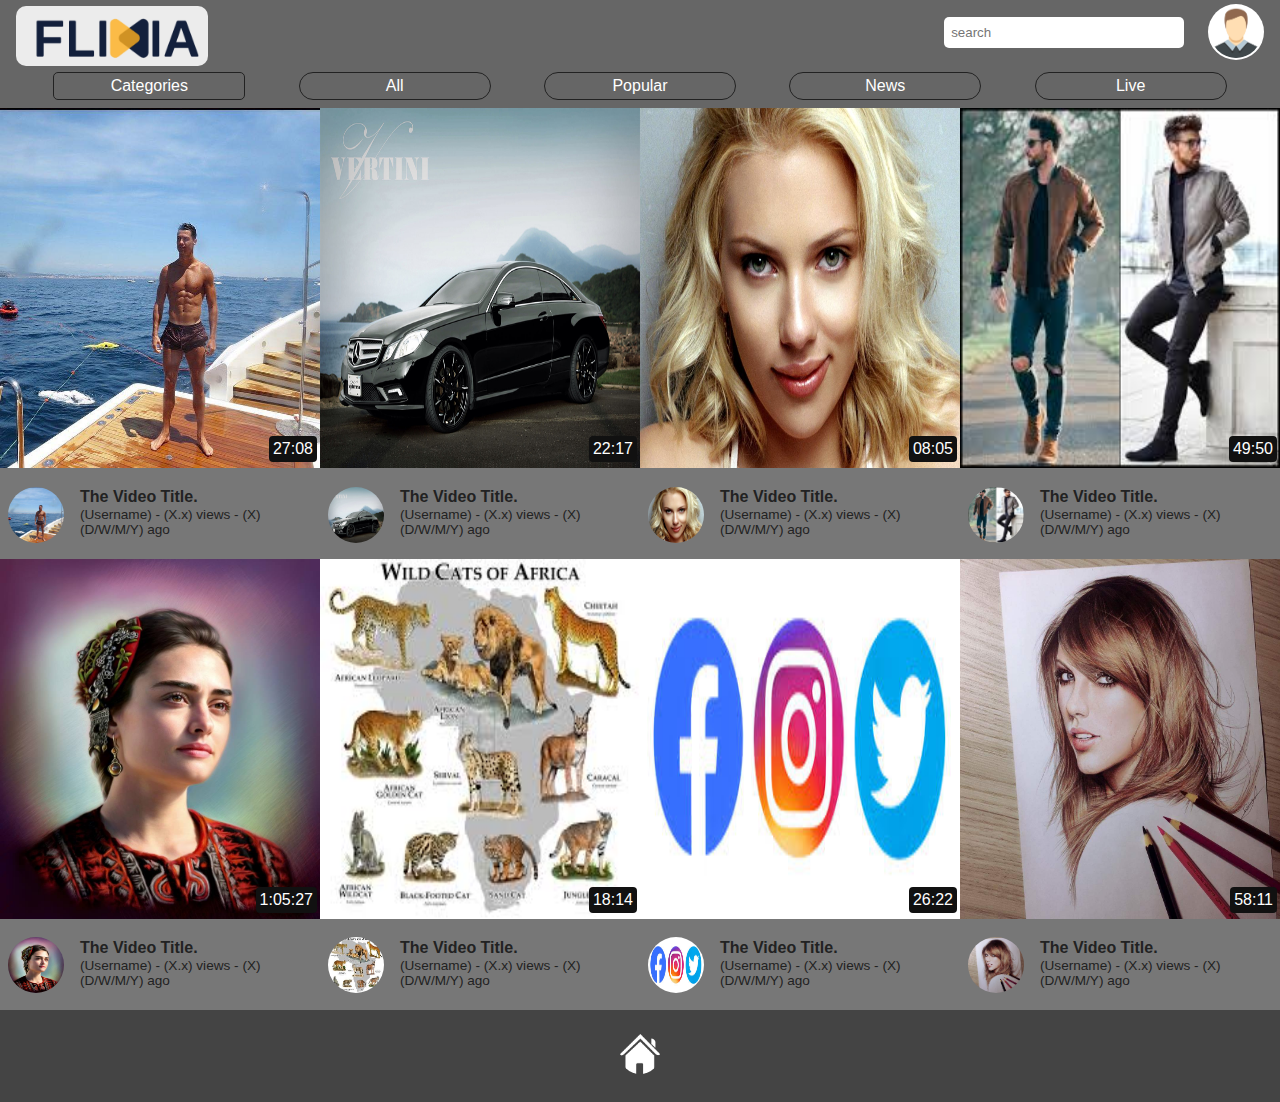
==== commit ad347152: "added a whole bunch of css effects on the dummy video" ====
--- a/index.html
+++ b/index.html
@@ -45,6 +45,13 @@
                             src="images/vacation2.jpg" 
                             alt="sea cruise"
                         >
+                        <div class="play-btn-div">
+                            <img 
+                                class="play-btn" 
+                                src="images/play-btn4.png" 
+                                alt="play button"
+                            >
+                        </div>
                         <span class="duration">27:08</span>
                     </div>
                     <div class="vd-details">
@@ -69,6 +76,13 @@
                             src="images/car show.jpg" 
                             alt="mercedes sedan"
                         >
+                        <div class="play-btn-div">
+                            <img 
+                                class="play-btn" 
+                                src="images/play-btn4.png" 
+                                alt="play button"
+                            >
+                        </div>
                         <span class="duration">22:17</span>
                     </div>
                     <div class="vd-details">
@@ -93,6 +107,13 @@
                             src="images/scarlett.jpg" 
                             alt="Scarlett Johanssen"
                         >
+                        <div class="play-btn-div">
+                            <img 
+                                class="play-btn" 
+                                src="images/play-btn4.png" 
+                                alt="play button"
+                            >
+                        </div>
                         <span class="duration">08:05</span>
                     </div>
                     <div class="vd-details">
@@ -117,6 +138,13 @@
                             src="images/posing.jpeg" 
                             alt="a lady in blue dress and brown background"
                         >
+                        <div class="play-btn-div">
+                            <img 
+                                class="play-btn" 
+                                src="images/play-btn4.png" 
+                                alt="play button"
+                            >
+                        </div>
                         <span class="duration">49:50</span>
                     </div>
                     <div class="vd-details">
@@ -141,6 +169,13 @@
                             src="images/color art.jpg" 
                             alt="color art"
                         >
+                        <div class="play-btn-div">
+                            <img 
+                                class="play-btn" 
+                                src="images/play-btn4.png" 
+                                alt="play button"
+                            >
+                        </div>
                         <span class="duration">1:05:27</span>
                     </div>
                     <div class="vd-details">
@@ -165,6 +200,13 @@
                             src="images/wildcats.jpeg" 
                             alt="african wildcats"
                         >
+                        <div class="play-btn-div">
+                            <img 
+                                class="play-btn" 
+                                src="images/play-btn4.png" 
+                                alt="play button"
+                            >
+                        </div>
                         <span class="duration">18:14</span>
                     </div>
                     <div class="vd-details">
@@ -189,6 +231,13 @@
                             src="images/social3.jpeg" 
                             alt="social media icons"
                         >
+                        <div class="play-btn-div">
+                            <img 
+                                class="play-btn" 
+                                src="images/play-btn4.png" 
+                                alt="play button"
+                            >
+                        </div>
                         <span class="duration">26:22</span>
                     </div>
                     <div class="vd-details">
@@ -213,6 +262,13 @@
                             src="images/pencil_art.jpg" 
                             alt="colored art"
                         >
+                        <div class="play-btn-div">
+                            <img 
+                                class="play-btn" 
+                                src="images/play-btn4.png" 
+                                alt="play button"
+                            >
+                        </div>
                         <span class="duration">58:11</span>
                     </div>
                     <div class="vd-details">
--- a/index.css
+++ b/index.css
@@ -15,6 +15,12 @@
     /* background: rgb(75, 75, 134); */
 }
 
+header {
+    position: sticky;
+    top: 0;
+    z-index: 1;
+}
+
 /* Navigation styles */
 nav.navbar {
     display: flex;
@@ -32,7 +38,7 @@
 img#logo {
     border-radius: 10px;
     width: 8rem;
-    height: 85%;
+    height: 80%;
     margin-top: 0.5rem;
     margin-left: 1rem;
     cursor: pointer;
@@ -84,6 +90,7 @@
     border-radius: 20px;
     padding: 0.25rem 0.5rem;
     margin: 0.5rem 0;
+    transition: all 0.25s;
 }
 
 div.bottom-nav div:hover {
@@ -102,6 +109,7 @@
     position: relative;
     margin-bottom: -.85rem;
     overflow: hidden;
+    cursor: pointer;
 }
 
 .thumbnail {
@@ -112,6 +120,38 @@
 
 .thumbnail:hover {
     cursor: pointer;
+    transform: scale(1.1);
+    overflow: hidden;
+}
+
+.play-btn-div {
+    display: flex;
+    justify-content: center;
+    align-items: center;
+    position: absolute;
+    top: 0;
+    left: 0;
+    height: 100%;
+    width: 100%;
+    opacity: 0;
+    transition: all 0.5s;
+    background-color: rgba(0, 0, 0, 0);
+}
+
+.play-btn {
+    width: 4rem;
+    height: 4rem;
+    border-radius: 50%;
+    position: absolute;
+    transition: all 1s;
+}
+
+.thumbnail-box:hover .play-btn-div {
+    opacity: 1;
+    background-color: rgba(0, 0, 0, 0.5);
+}
+
+.thumbnail-box:hover .thumbnail {
     transform: scale(1.1);
     overflow: hidden;
 }
@@ -172,6 +212,14 @@
     align-self: center;
     width: 3.5rem;
     height: 3.5rem;
+    border-radius: 50%;
+    padding: 0.5rem;
+    cursor: pointer;
+    transition: all 0.25s;
+}
+
+.home:hover {
+    box-shadow: 0 1px 6px black;
 }
 
 @media only screen and (min-width: 600px) {
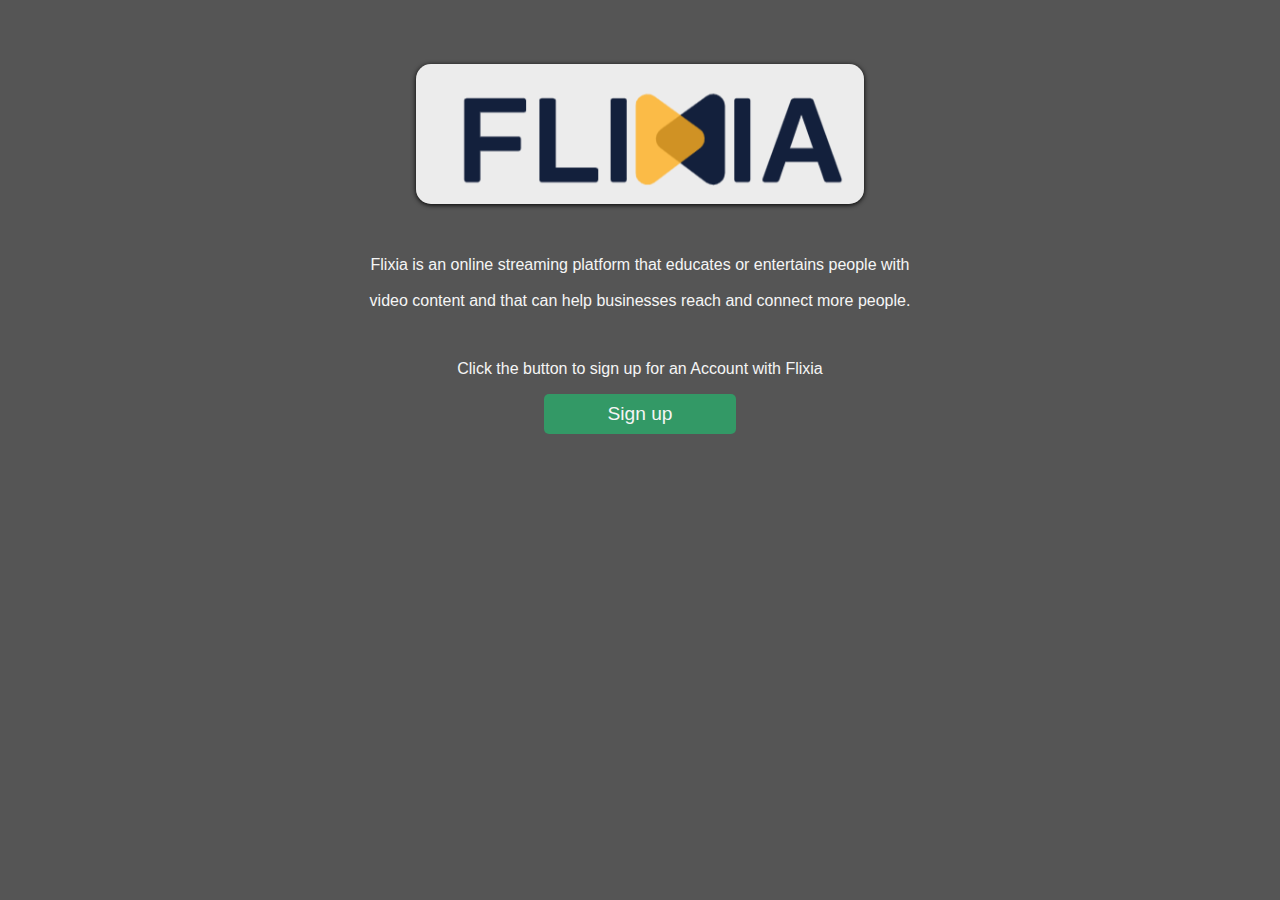
==== commit 07a3336b: "rename files to fix index problem" ====
--- a/index.html
+++ b/index.html
@@ -4,298 +4,80 @@
     <meta charset="UTF-8">
     <meta http-equiv="X-UA-Compatible" content="IE=edge">
     <meta name="viewport" content="width=device-width, initial-scale=1.0">
-    <title>Flixia</title>
+    <title>Sign up</title>
     <link rel="stylesheet" href="index.css">
 </head>
 <body>
-    <header>
-        <nav class="navbar">
-            <div class="top-nav">
-                <div class="left">
-                    <img id="logo" src="images/Flixia.PNG" alt="logo">
-                </div>
-                <div class="right">
-                    <div class="nav-search-icon">
-                        <img src="images/search_wr.png" alt="">
-                    </div>
-                    <div class="nav-search-bar">
-                        <input type="text" placeholder="search">
-                    </div>
-                    <div><img id="profile" src="images/Male.png" alt="profile"></div>
+    <div class="launch-pad">
+        <div class="logo-div">
+            <img id="logo" src="images/Flixia.PNG" alt="logo">
+        </div>
+        <p>Flixia is an online streaming platform that educates or 
+            entertains people with <br> <br> video content and that 
+            can help businesses reach and connect more people.
+        </p>
+        <br>
+        <p>Click the button to sign up for an Account with Flixia</p>
+        <button
+            onclick="document.querySelector('#my-modal')
+            .style.display = 'block'"
+            id="sign-up-btn"
+        >
+            Sign up
+        </button>
+    </div>
+
+    <div id="my-modal" class="modal">
+        <span 
+            onclick="document.querySelector('#my-modal')
+            .style.display = 'none'"
+            class="close-form" title="Close Form Modal"
+        >
+            &times;
+        </span>
+        <form class="form-modal-content animate" action="index.html">
+            <div class="container">
+                <h1>Sign Up</h1>
+                <p>Please fill this form to create an Account with Flixia</p>
+                <hr>
+                <label for=""><strong>Email</strong></label>
+                <input 
+                    type="text" placeholder="Enter Email" 
+                    name="email" required
+                >
+                <label for="password"><strong>Password</strong></label>
+                <input 
+                    type="password" placeholder="Enter Password"
+                    name="password" required
+                >
+                <label for="password-rep">
+                    <strong>Repeat Password</strong>
+                </label>
+                <input 
+                    type="password" placeholder="Repeat Password" 
+                    name="password-rep" required
+                >
+                <label>
+                    <input type="checkbox" name="remember" checked>
+                    Remember me
+                </label> 
+                <p>
+                    Be creating an Account you agree to our 
+                    <a href="#">Terms & Condition</a>.
+                </p>
+
+                <div class="form-btns">
+                    <button 
+                        onclick="document.querySelector('#my-modal')
+                        .style.display = 'none'"
+                        type="button" class="cancel-btn"
+                    >
+                        Cancel
+                    </button>
+                    <button class="submit-btn">Sign Up</button>
                 </div>
             </div>
-            <div class="bottom-nav">
-                <div id="cg">Categories</div>
-                <div>All</div>
-                <div>Popular</div>
-                <div>News</div>
-                <div>Live</div>
-            </div>
-        </nav>
-    </header>
-
-    <main>
-        <section>
-            <div class="video-contents">
-
-                <div class="video-content">
-                    <div class="thumbnail-box">
-                        <img 
-                            class="thumbnail" 
-                            src="images/vacation2.jpg" 
-                            alt="sea cruise"
-                        >
-                        <div class="play-btn-div">
-                            <img 
-                                class="play-btn" 
-                                src="images/play-btn4.png" 
-                                alt="play button"
-                            >
-                        </div>
-                        <span class="duration">27:08</span>
-                    </div>
-                    <div class="vd-details">
-                        <div>
-                            <img 
-                                class="thumbnail-small" 
-                                src="images/vacation2.jpg" 
-                                alt="sea cruise"
-                            >
-                        </div>
-                        <div class="description">
-                            <h4>The Video Title.</h4>
-                            <p>(Username) - (X.x) views - (X) (D/W/M/Y) ago</p>
-                        </div>
-                    </div>
-                </div>
-
-                <div class="video-content">
-                    <div class="thumbnail-box">
-                        <img 
-                            class="thumbnail" 
-                            src="images/car show.jpg" 
-                            alt="mercedes sedan"
-                        >
-                        <div class="play-btn-div">
-                            <img 
-                                class="play-btn" 
-                                src="images/play-btn4.png" 
-                                alt="play button"
-                            >
-                        </div>
-                        <span class="duration">22:17</span>
-                    </div>
-                    <div class="vd-details">
-                        <div>
-                            <img 
-                                class="thumbnail-small" 
-                                src="images/car show.jpg" 
-                                alt="mercedes sedan"
-                            >
-                        </div>
-                        <div class="description">
-                            <h4>The Video Title.</h4>
-                            <p>(Username) - (X.x) views - (X) (D/W/M/Y) ago</p>
-                        </div>
-                    </div>
-                </div>
-
-                <div class="video-content">
-                    <div class="thumbnail-box">
-                        <img 
-                            class="thumbnail" 
-                            src="images/scarlett.jpg" 
-                            alt="Scarlett Johanssen"
-                        >
-                        <div class="play-btn-div">
-                            <img 
-                                class="play-btn" 
-                                src="images/play-btn4.png" 
-                                alt="play button"
-                            >
-                        </div>
-                        <span class="duration">08:05</span>
-                    </div>
-                    <div class="vd-details">
-                        <div>
-                            <img 
-                                class="thumbnail-small" 
-                                src="images/scarlett.jpg" 
-                                alt="Scarlett Johanssen"
-                            >
-                        </div>
-                        <div class="description">
-                            <h4>The Video Title.</h4>
-                            <p>(Username) - (X.x) views - (X) (D/W/M/Y) ago</p>
-                        </div>
-                    </div>
-                </div>
-
-                <div class="video-content pose">
-                    <div class="thumbnail-box">
-                        <img 
-                            class="thumbnail" 
-                            src="images/posing.jpeg" 
-                            alt="a lady in blue dress and brown background"
-                        >
-                        <div class="play-btn-div">
-                            <img 
-                                class="play-btn" 
-                                src="images/play-btn4.png" 
-                                alt="play button"
-                            >
-                        </div>
-                        <span class="duration">49:50</span>
-                    </div>
-                    <div class="vd-details">
-                        <div>
-                            <img 
-                                class="thumbnail-small" 
-                                src="images/posing.jpeg" 
-                                alt="a lady in blue dress and brown background"
-                            >
-                        </div>
-                        <div class="description">
-                            <h4>The Video Title.</h4>
-                            <p>(Username) - (X.x) views - (X) (D/W/M/Y) ago</p>
-                        </div>
-                    </div>
-                </div>
-
-                <div class="video-content">
-                    <div class="thumbnail-box">
-                        <img 
-                            class="thumbnail" 
-                            src="images/color art.jpg" 
-                            alt="color art"
-                        >
-                        <div class="play-btn-div">
-                            <img 
-                                class="play-btn" 
-                                src="images/play-btn4.png" 
-                                alt="play button"
-                            >
-                        </div>
-                        <span class="duration">1:05:27</span>
-                    </div>
-                    <div class="vd-details">
-                        <div>
-                            <img 
-                                class="thumbnail-small" 
-                                src="images/color art.jpg" 
-                                alt="color art"
-                            >
-                        </div>
-                        <div class="description">
-                            <h4>The Video Title.</h4>
-                            <p>(Username) - (X.x) views - (X) (D/W/M/Y) ago</p>
-                        </div>
-                    </div>
-                </div>
-
-                <div class="video-content">
-                    <div class="thumbnail-box">
-                        <img 
-                            class="thumbnail" 
-                            src="images/wildcats.jpeg" 
-                            alt="african wildcats"
-                        >
-                        <div class="play-btn-div">
-                            <img 
-                                class="play-btn" 
-                                src="images/play-btn4.png" 
-                                alt="play button"
-                            >
-                        </div>
-                        <span class="duration">18:14</span>
-                    </div>
-                    <div class="vd-details">
-                        <div>
-                            <img 
-                                class="thumbnail-small" 
-                                src="images/wildcats.jpeg" 
-                                alt="african wildcats"
-                            >
-                        </div>
-                        <div class="description">
-                            <h4>The Video Title.</h4>
-                            <p>(Username) - (X.x) views - (X) (D/W/M/Y) ago</p>
-                        </div>
-                    </div>
-                </div>
-
-                <div class="video-content">
-                    <div class="thumbnail-box">
-                        <img 
-                            class="thumbnail" 
-                            src="images/social3.jpeg" 
-                            alt="social media icons"
-                        >
-                        <div class="play-btn-div">
-                            <img 
-                                class="play-btn" 
-                                src="images/play-btn4.png" 
-                                alt="play button"
-                            >
-                        </div>
-                        <span class="duration">26:22</span>
-                    </div>
-                    <div class="vd-details">
-                        <div>
-                            <img 
-                                class="thumbnail-small" 
-                                src="images/social3.jpeg" 
-                                alt="social media icons"
-                            >
-                        </div>
-                        <div class="description">
-                            <h4>The Video Title.</h4>
-                            <p>(Username) - (X.x) views - (X) (D/W/M/Y) ago</p>
-                        </div>
-                    </div>                  
-                </div>
-
-                <div class="video-content">
-                    <div class="thumbnail-box">
-                        <img 
-                            class="thumbnail" 
-                            src="images/pencil_art.jpg" 
-                            alt="colored art"
-                        >
-                        <div class="play-btn-div">
-                            <img 
-                                class="play-btn" 
-                                src="images/play-btn4.png" 
-                                alt="play button"
-                            >
-                        </div>
-                        <span class="duration">58:11</span>
-                    </div>
-                    <div class="vd-details">
-                        <div>
-                            <img 
-                                class="thumbnail-small" 
-                                src="images/pencil_art.jpg" 
-                                alt="colored art"
-                            >
-                        </div>
-                        <div class="description">
-                            <h4>The Video Title.</h4>
-                            <p>(Username) - (X.x) views - (X) (D/W/M/Y) ago</p>
-                        </div>
-                    </div>
-                </div>
-
-            </div>   
-        </section>
-    </main>
-
-    <footer>
-        <div class="footer-els">
-            <div>
-                <img class="home" src="images/home.png" alt="house icon">
-            </div>
-        </div>
-    </footer>
+        </form> 
+    </div>
 </body>
 </html>--- a/index.css
+++ b/index.css
@@ -11,297 +11,196 @@
 body {
     margin: 0;
     color: #222;
-    /* background-color: lightgrey; */
-    /* background: rgb(75, 75, 134); */
-}
-
-header {
-    position: sticky;
+    background-color: lavender;
+    background-color: #555;
+}
+
+button {
+    border: none;
+    border-radius: 5px;
+    cursor: pointer;
+}
+
+/* styles before the modal displays */
+
+div.launch-pad {
+    text-align: center;
+    margin-top: 4rem;
+}
+
+div.launch-pad p {
+    color: whitesmoke;
+}
+
+#logo {
+    border-radius: 15px;
+    width: 40%;
+    margin-bottom: 2rem;
+    box-shadow: 0 1px 5px black;
+}
+
+#sign-up-btn {
+    color: whitesmoke;
+    width: 8rem;
+    height: 2.5rem;
+    font-size: 120%;
+    background-color: #396;
+}
+
+#sign-up-btn:hover {
+    box-shadow: 0 1px 5px black;
+}
+
+/* Form Modal styles */
+
+.close-form {
+    position: absolute;
+    top: 15px;
+    right: 35px;
+    font-size: 40px;
+    font-weight: bold;
+    color: whitesmoke;
+}
+
+.close-form:hover,
+.close-form:focus {
+  color: #f21c0d;
+  cursor: pointer;
+}
+
+div#my-modal {
+    display: none;
+    position: fixed;
+    z-index: 1;
+    left: 0;
     top: 0;
-    z-index: 1;
-}
-
-/* Navigation styles */
-nav.navbar {
+    width: 100%;
+    height: 100%;
+    overflow: auto;
+    background: rgb(75, 75, 134);
+    padding-top: 3rem;
+}
+
+.form-modal-content {
+    background-color: whitesmoke;
+    margin: 5% auto 15%;
+    border-radius: 7px;
+    width: 80%;
+}
+
+.animate {
+    animation: animatezoom 0.6s
+}
+  
+@keyframes animatezoom {
+    from {transform: scale(0)} 
+    to {transform: scale(1)}
+}
+
+hr {
+    border: 1px solid gray;
+    margin-bottom: 1.5rem;
+}
+
+input[type=text], input[type=password] {
+    width: 100%;
+    padding: 15px;
+    margin: 5px 0 22px;
+    display: inline-block;
+    border: 1px solid #888;
+    border-radius: 8px;
+    box-sizing: border-box;
+}
+
+input[type=text]:focus, 
+input[type=password]:focus {
+    background-color: #ddd;
+    outline: none;
+}
+
+div.container {
+    padding: 1rem;
+}
+
+div.form-btns {
     display: flex;
-    flex-direction: column;
-    background-color: #666;
-}
-
-div.top-nav {
-    display: flex;
-    justify-content: space-between;
-    height: 4rem;
-    
-}
-
-img#logo {
-    border-radius: 10px;
-    width: 8rem;
-    height: 80%;
-    margin-top: 0.5rem;
-    margin-left: 1rem;
-    cursor: pointer;
-}
-
-.right {
-    display: flex;
-    width: 10.5rem;
-    align-items: center;
-    justify-content: space-between;
-}
-
-.nav-search-icon img {
-    margin-left: 1.5rem;
-    width: 2.75rem;
-    height: 2.75rem;
-    cursor: pointer;
-}
-
-.nav-search-bar {
-    display: none;
-}
-
-img#profile {
-    width: 3.5rem;
-    height: 3.5rem;
-    padding: 0.125rem;
-    border-radius: 50%;
-    background-color: white;
-    margin-right: 1rem;
-    margin-top: 0.25rem;
-}
-
-div.bottom-nav {
-    display: flex;
-    justify-content: space-evenly;
-    color: white;
-    max-width: 100%;
-}
-
-#cg {
-    border-radius: 5px;
-}
-
-div.bottom-nav div {
-    display: flex;
-    align-items: center;
-    border: 1px solid #222;
-    border-radius: 20px;
-    padding: 0.25rem 0.5rem;
-    margin: 0.5rem 0;
-    transition: all 0.25s;
-}
-
-div.bottom-nav div:hover {
-    background-color: #333;
-    color: #ddd;
-    cursor: pointer;
-}
-
-/* Main section styles */
-.video-contents {
-    display: flex;
-    flex-direction: column;
-}
-
-.thumbnail-box {
-    position: relative;
-    margin-bottom: -.85rem;
-    overflow: hidden;
-    cursor: pointer;
-}
-
-.thumbnail {
-    width: 100%;
-    height: 22.5rem;
-    transition: all 0.8s;
-}
-
-.thumbnail:hover {
-    cursor: pointer;
-    transform: scale(1.1);
-    overflow: hidden;
-}
-
-.play-btn-div {
-    display: flex;
-    justify-content: center;
-    align-items: center;
-    position: absolute;
-    top: 0;
-    left: 0;
-    height: 100%;
-    width: 100%;
-    opacity: 0;
-    transition: all 0.5s;
-    background-color: rgba(0, 0, 0, 0);
-}
-
-.play-btn {
-    width: 4rem;
-    height: 4rem;
-    border-radius: 50%;
-    position: absolute;
-    transition: all 1s;
-}
-
-.thumbnail-box:hover .play-btn-div {
-    opacity: 1;
-    background-color: rgba(0, 0, 0, 0.5);
-}
-
-.thumbnail-box:hover .thumbnail {
-    transform: scale(1.1);
-    overflow: hidden;
-}
-
-.duration {
-    background-color: #111;
-    color: white;
-    padding: 0.25rem;
-    border-radius: 4px;
-    position: absolute;
-    right: 3px;
-    bottom: 10px;
-}
-
-.vd-details {
-    display: flex;
-    justify-content: center;
-    align-items: center;
-    background-color: #777;
-}
-
-.vd-details img {
-    margin-top: 1rem;
-}
-
-.thumbnail-small {
-    width: 3.5rem;
-    height: 3.5rem;
-    border-radius: 50%;
-    margin: 0 0.5rem;
-}
-
-.description {
-    padding: 0.5rem;
-}
-
-.description h4 {
-    margin-bottom: -0.75rem;
-}
-
-.description p {
-    font-weight: 500;
-    font-size: 85%;
-}
-
-.footer-els {
-    display: flex;
-    justify-content: space-evenly;
-    width: 100%;
-    background-color: #444;
-    padding: 1rem;
-    /* position: fixed;
-    bottom: 0; */
-}
-
-.home {
-    justify-self: center;
-    align-self: center;
-    width: 3.5rem;
-    height: 3.5rem;
-    border-radius: 50%;
-    padding: 0.5rem;
-    cursor: pointer;
-    transition: all 0.25s;
-}
-
-.home:hover {
-    box-shadow: 0 1px 6px black;
-}
-
-@media only screen and (min-width: 600px) {
-    img#logo {
+}
+
+div.form-btns button {
+    width: 50%;
+}
+
+.cancel-btn {
+    padding: 14px 20px;
+    background-color: #ff4d4d;
+    background-color: #f33;
+    font-size: 120%;
+    color: #333;
+    border-top-right-radius: 0;
+    border-bottom-right-radius: 0;
+}
+
+.cancel-btn:hover {
+    background-color: #b30000;
+    color: whitesmoke;
+}
+
+.submit-btn {
+    padding: 14px 20px;
+    background-color: #00b300;
+    font-size: 120%;
+    color: whitesmoke;
+    border-top-left-radius: 0;
+    border-bottom-left-radius: 0;
+}
+
+.submit-btn:hover {
+    background-color: #006600;
+}
+
+@media only screen and (max-width: 600px) {
+    #logo {
+        width: 70%;
+    }
+
+    div.form-btns {
+        flex-direction: column-reverse;
+        margin-top: 1.5rem;
+    }
+
+    div.form-btns button {
+        width: 100%;
+    }
+
+    .submit-btn {
+        margin-bottom: 0.5rem;
+    }
+}
+
+@media only screen and (min-width: 768px) {
+    #logo {
+        max-width: 45%;
+    }
+
+    #sign-up-btn {
         width: 10rem;
     }
 
-    .top-nav {
-        align-items: center;
-        padding-right: 0 2rem;
-    }
-
-    .bottom-nav {
-        justify-content: space-between;
-    }
-
-    .bottom-nav div {
-        display: flex;
-        align-items: center;
-        justify-content: center;
-        width: 7.8rem;
-        text-align: center;
-    }
-
-    .nav-search-icon {
-        display: none;
-    }
-
-    .nav-search-bar {
-        display: block;
-        margin-left: -8.5rem;
-    }
-    
-    .nav-search-bar input {
-        width: 12.5rem;
-        padding: 0.5rem 0.45rem;
-        border: none;
-        border-radius: 5px;
-        outline: none;
-    }
-}
-
-@media only screen and (min-width: 768px) {
-    .video-contents {
-        display: flex;
-        flex-direction: row;
-        justify-content: space-around;
-        align-items: flex-start;
-        gap: 0;
-        flex-wrap: wrap;  
-    }
-
-    .video-content {
-        flex-direction: row;
-        flex-wrap: wrap;
+    .form-modal-content {
+        width: 70%;
+    }
+}
+
+@media only screen and (min-width: 992px) {
+    #logo {
+        width: 35%;
+    }
+
+    #sign-up-btn {
+        width: 12rem;
+    }
+
+    .form-modal-content {
         width: 50%;
     }
-
-    .vd-details {
-        height: auto;
-    }
-}
-
-@media only screen and (min-width: 992px) {
-    img#logo {
-        width: 12rem;
-        margin-top: 0.75rem;
-    }
-
-    .nav-search-bar {
-        margin-left: -10.5rem;
-    }
-
-    .nav-search-bar input {
-        width: 15rem;
-    }
-
-    .bottom-nav div {
-        width: 12rem;
-    }
-
-    .video-content {
-        width: 25%;
-    }
 }